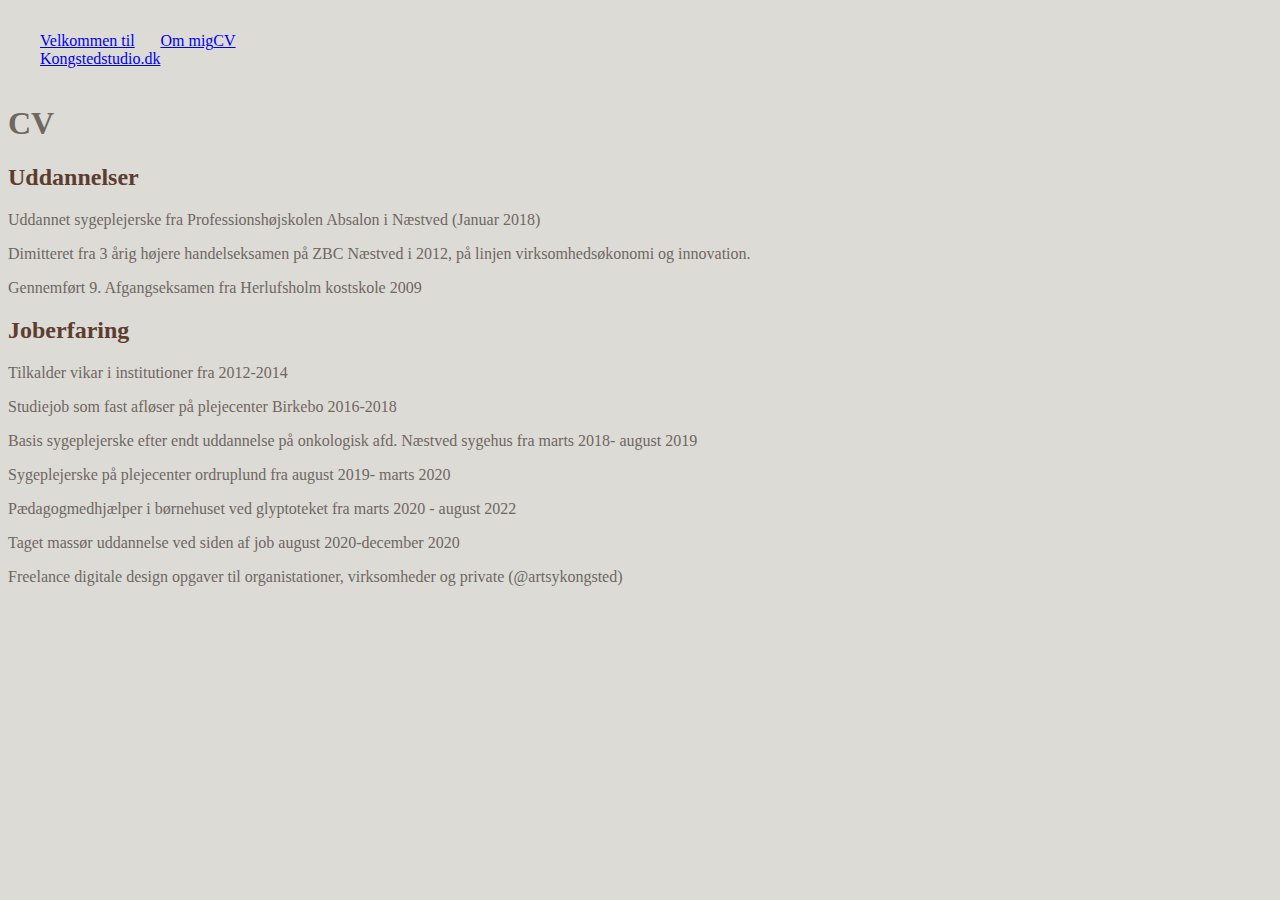
==== cv.html @ 089f9fae "Generetl css, img og links" ====
<!DOCTYPE html>
<html lang="da">
<head>
    <meta charset="UTF-8">
    <meta http-equiv="X-UA-Compatible" content="IE=edge">
    <meta name="viewport" content="width=device-width, initial-scale=1.0">
    <link rel="stylesheet" href="generel.css">
    <link rel="stylesheet" href="layout.css">
    <meta name="robots" content="noindex, nofollow">
    <title>CV</title>
</head>
<body>
    <header>
        <nav>
            <ul>
            <li><a href="index.html">Velkommen til <br>Kongstedstudio.dk</a></li>
            <li><a href="ommig.html">Om mig</a></li>
            <li><a href="cv.html">CV</a></li>
           </ul>
       </nav>
    </header>
    <main>
        <h1>CV</h1>
        <h2>Uddannelser</h2>
        <p>Uddannet sygeplejerske fra Professionshøjskolen Absalon i Næstved (Januar 2018)</p>
        <p>Dimitteret fra 3 årig højere handelseksamen på ZBC Næstved i 2012, på linjen virksomhedsøkonomi og innovation. 
        </p>
        <p>Gennemført 9. Afgangseksamen fra Herlufsholm kostskole 2009</p>
        <h2>Joberfaring</h2>
        <p>Tilkalder vikar i institutioner fra 2012-2014</p>
        <p>Studiejob som fast afløser på plejecenter Birkebo 2016-2018
        </p>
        <p>Basis sygeplejerske efter endt uddannelse på onkologisk afd. Næstved sygehus fra marts 2018- august 2019
        </p>
        <p>Sygeplejerske på plejecenter ordruplund fra august 2019- marts 2020
        </p>
        <p>Pædagogmedhjælper i børnehuset ved glyptoteket fra marts 2020 - august 2022
        </p>
        <p>Taget massør uddannelse ved siden af job august 2020-december 2020
        </p>
        <p>Freelance digitale design opgaver til organistationer, virksomheder og private (@artsykongsted)</p>
    </main>
    <footer></footer>
</body>
</html>
---- generel.css ----
@font-face {
  font-family: 'Roboto';
  font-weight: 320;
  src: url('fonts/Roboto/Roboto-Light.ttf;');
}

@font-face {
  font-family: 'Playfair Display';
  font-weight: 320;
  src: url('fonts/Playfair_Display/');
}

li,
h1,
h2 {
  font-family: 'Playfair Display';
}

h2,
h3 {
  color: #5c3d30;
}

h1 {
  color: #6e6762;
}

p {
  font-family: 'Roboto';
  color: #6e6762;
}

nav {
  background-color: #dddbd6;
}

header ul {
  list-style: none;
  display: flex;
  justify-content: left;
  padding: 1em;
  margin: 1em;
}

body {
  background-color: #dddbd6;
}

footer {
  background-color: #dddbd6;
}

main ul {
  list-style: none;
}
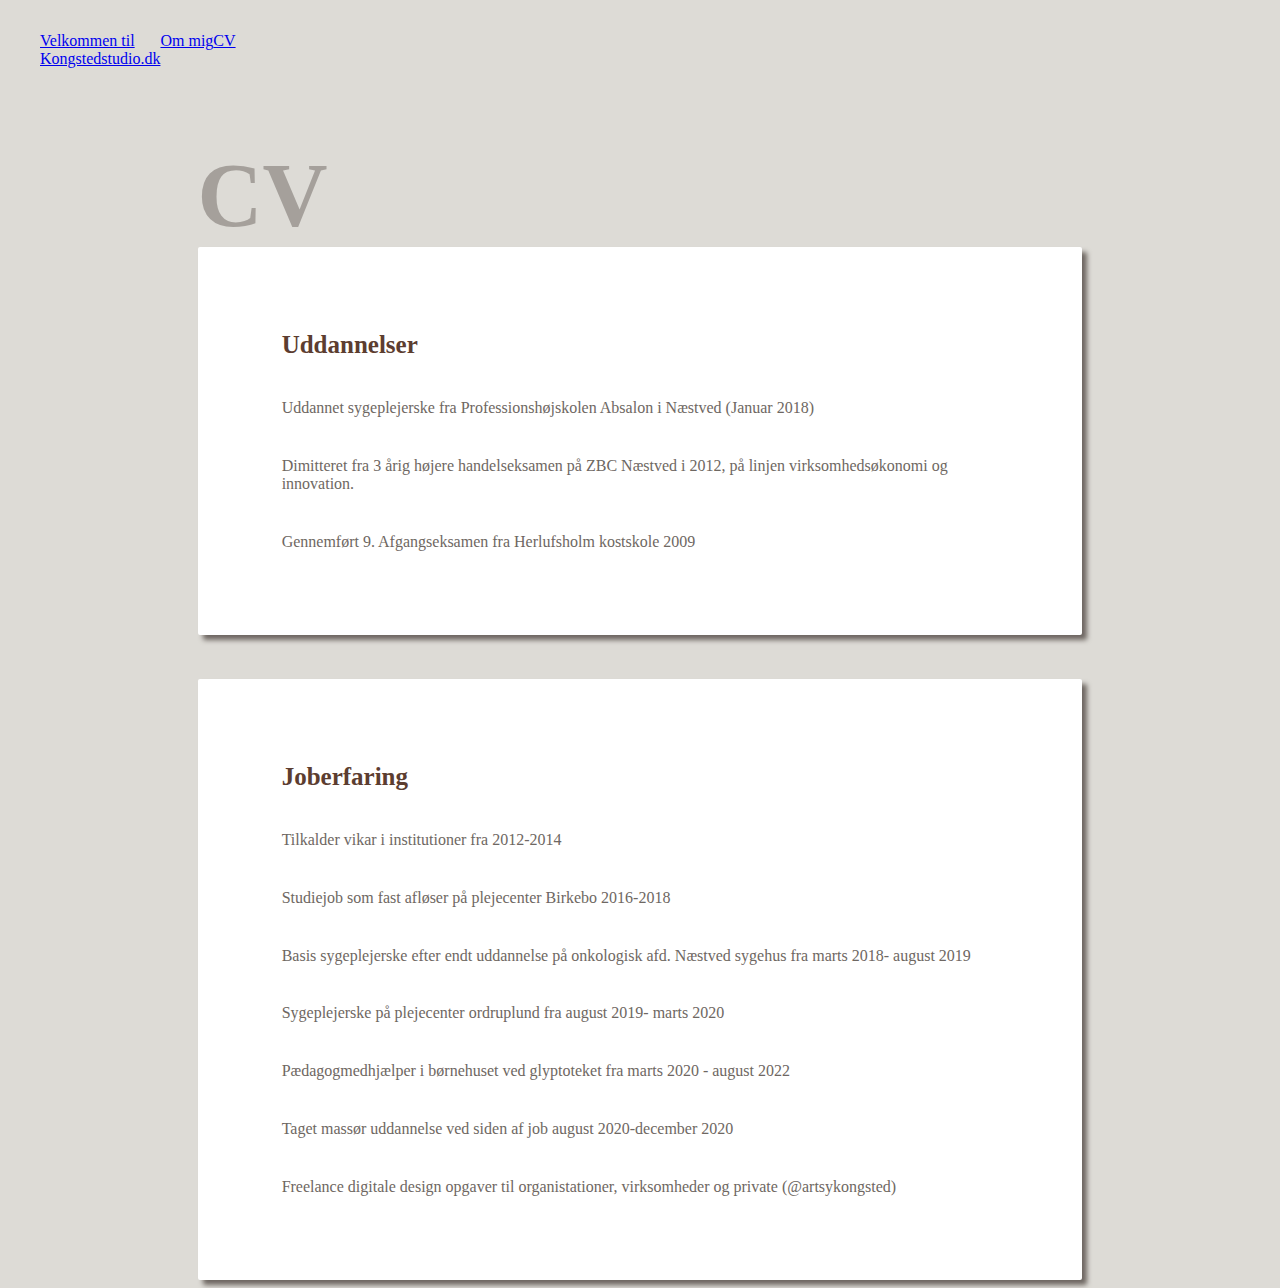
==== commit cb644da7: "Styling af html" ====
--- a/cv.html
+++ b/cv.html
@@ -20,13 +20,14 @@
        </nav>
     </header>
     <main>
-        <h1>CV</h1>
-        <h2>Uddannelser</h2>
+        <h1 class="h1cv">CV</h1>
+        <div class="cvbox1"><h3>Uddannelser</h3>
         <p>Uddannet sygeplejerske fra Professionshøjskolen Absalon i Næstved (Januar 2018)</p>
         <p>Dimitteret fra 3 årig højere handelseksamen på ZBC Næstved i 2012, på linjen virksomhedsøkonomi og innovation. 
         </p>
         <p>Gennemført 9. Afgangseksamen fra Herlufsholm kostskole 2009</p>
-        <h2>Joberfaring</h2>
+        </div>
+        <div class="cvbox2"><h3>Joberfaring</h3>
         <p>Tilkalder vikar i institutioner fra 2012-2014</p>
         <p>Studiejob som fast afløser på plejecenter Birkebo 2016-2018
         </p>
@@ -39,6 +40,7 @@
         <p>Taget massør uddannelse ved siden af job august 2020-december 2020
         </p>
         <p>Freelance digitale design opgaver til organistationer, virksomheder og private (@artsykongsted)</p>
+        </div>
     </main>
     <footer></footer>
 </body>
--- a/generel.css
+++ b/generel.css
@@ -16,6 +16,11 @@
   font-family: 'Playfair Display';
 }
 
+h1,
+h2 {
+  text-align: center;
+}
+
 h2,
 h3 {
   color: #5c3d30;
@@ -23,6 +28,14 @@
 
 h1 {
   color: #6e6762;
+  font-size: 90px;
+  opacity: 50%;
+  margin-bottom: 0;
+}
+
+h2 {
+  font-size: 50px;
+  margin: 0;
 }
 
 p {
@@ -53,3 +66,68 @@
 main ul {
   list-style: none;
 }
+
+main {
+  padding-left: 15%;
+  padding-right: 15%;
+}
+
+img {
+  max-width: 100%;
+}
+
+h3,
+p {
+  margin: 5%;
+}
+
+h3 {
+  font-size: 25px;
+}
+
+.opgavebeskrivelser {
+  background-color: white;
+  padding: 5%;
+  box-shadow: 5px 5px 5px #6e6762;
+  border-radius: 2px;
+  margin-bottom: 5rem;
+}
+
+.cvbox1,
+.cvbox2 {
+  background-color: white;
+  padding: 5%;
+  box-shadow: 5px 5px 5px #6e6762;
+  border-radius: 2px;
+}
+
+.cvbox1 {
+  margin-bottom: 5%;
+}
+
+.h1cv {
+  text-align: left;
+}
+
+.h1ommig {
+  text-align: left;
+}
+
+.h2forside {
+  font-size: 18px;
+  font-weight: 600;
+  margin-top: 10px;
+  margin-bottom: 10px;
+}
+
+.boxforside {
+  border: 1px solid #5c3d30;
+  width: 250px;
+}
+
+.ultema {
+  text-align: center;
+  font-size: 25px;
+  margin-top: 10%;
+  margin-bottom: 20%;
+}
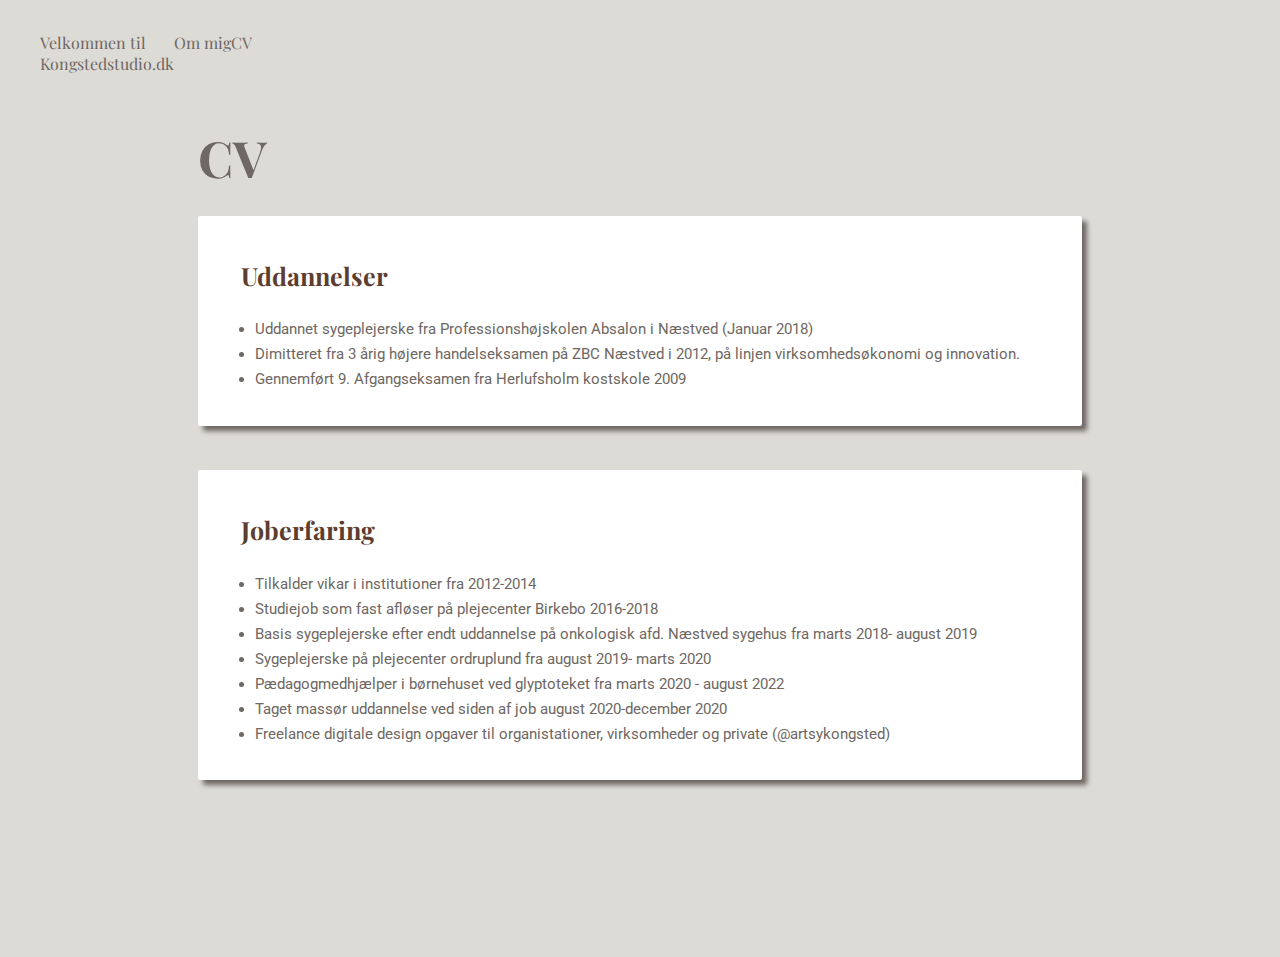
==== commit 0818609c: "small directions overall" ====
--- a/cv.html
+++ b/cv.html
@@ -22,24 +22,22 @@
     <main>
         <h1 class="h1cv">CV</h1>
         <div class="cvbox1"><h3>Uddannelser</h3>
-        <p>Uddannet sygeplejerske fra Professionshøjskolen Absalon i Næstved (Januar 2018)</p>
-        <p>Dimitteret fra 3 årig højere handelseksamen på ZBC Næstved i 2012, på linjen virksomhedsøkonomi og innovation. 
-        </p>
-        <p>Gennemført 9. Afgangseksamen fra Herlufsholm kostskole 2009</p>
+            <ul class="ulcv1">
+                <li class="licv">Uddannet sygeplejerske fra Professionshøjskolen Absalon i Næstved (Januar 2018)</li>
+                <li class="licv">Dimitteret fra 3 årig højere handelseksamen på ZBC Næstved i 2012, på linjen virksomhedsøkonomi og innovation.</li>
+                <li class="licv">Gennemført 9. Afgangseksamen fra Herlufsholm kostskole 2009</li>
+            </ul>
         </div>
         <div class="cvbox2"><h3>Joberfaring</h3>
-        <p>Tilkalder vikar i institutioner fra 2012-2014</p>
-        <p>Studiejob som fast afløser på plejecenter Birkebo 2016-2018
-        </p>
-        <p>Basis sygeplejerske efter endt uddannelse på onkologisk afd. Næstved sygehus fra marts 2018- august 2019
-        </p>
-        <p>Sygeplejerske på plejecenter ordruplund fra august 2019- marts 2020
-        </p>
-        <p>Pædagogmedhjælper i børnehuset ved glyptoteket fra marts 2020 - august 2022
-        </p>
-        <p>Taget massør uddannelse ved siden af job august 2020-december 2020
-        </p>
-        <p>Freelance digitale design opgaver til organistationer, virksomheder og private (@artsykongsted)</p>
+            <ul class="ulcv2">
+                <li class="licv">Tilkalder vikar i institutioner fra 2012-2014</li>
+                <li class="licv">Studiejob som fast afløser på plejecenter Birkebo 2016-2018</li>
+                <li class="licv">Basis sygeplejerske efter endt uddannelse på onkologisk afd. Næstved sygehus fra marts 2018- august 2019</li>
+                <li class="licv">Sygeplejerske på plejecenter ordruplund fra august 2019- marts 2020</li>
+                <li class="licv">Pædagogmedhjælper i børnehuset ved glyptoteket fra marts 2020 - august 2022</li>
+                <li class="licv">Taget massør uddannelse ved siden af job august 2020-december 2020</li>
+                <li class="licv">Freelance digitale design opgaver til organistationer, virksomheder og private (@artsykongsted)</li>
+            </ul>
         </div>
     </main>
     <footer></footer>
--- a/generel.css
+++ b/generel.css
@@ -1,19 +1,50 @@
-@font-face {
+@import url('https://fonts.googleapis.com/css2?family=Roboto:wght@300&display=swap');
+@import url('https://fonts.googleapis.com/css2?family=Playfair+Display&display=swap');
+
+/* @font-face {
   font-family: 'Roboto';
   font-weight: 320;
   src: url('fonts/Roboto/Roboto-Light.ttf;');
-}
-
+} */
+/* 
 @font-face {
   font-family: 'Playfair Display';
   font-weight: 320;
   src: url('fonts/Playfair_Display/');
+} */
+
+/* _____________ Overskrifter, fonte, størrelser og farver _____________ */
+
+.h1forside {
+  opacity: 10%;
+  margin-bottom: 15rem;
+}
+
+.h11,
+.h12,
+.h13 {
+  font-size: 200px;
+  margin-top: 0;
+  line-height: 160px;
+}
+.h12 {
+  letter-spacing: 2px;
+}
+.h13 {
+  letter-spacing: 15px;
+}
+
+.h1tema {
+  font-size: 80%;
+  letter-spacing: 8px;
 }
 
 li,
 h1,
-h2 {
+h2,
+h3 {
   font-family: 'Playfair Display';
+  /* font-family: 'Roboto', sans-serif; */
 }
 
 h1,
@@ -28,8 +59,8 @@
 
 h1 {
   color: #6e6762;
-  font-size: 90px;
-  opacity: 50%;
+  /* font-size: 90px; */
+  /* opacity: 40%; */
   margin-bottom: 0;
 }
 
@@ -38,14 +69,62 @@
   margin: 0;
 }
 
+h3,
 p {
-  font-family: 'Roboto';
-  color: #6e6762;
-}
+  margin: 3%;
+}
+
+h3 {
+  font-size: 25px;
+}
+
+p {
+  font-family: 'Roboto', sans-serif;
+  /* font-family: 'Playfair Display', serif; */
+  color: #6e6762;
+  line-height: 25px;
+}
+
+.h1cv,
+.h1ommig {
+  text-align: left;
+  font-size: 50px;
+  margin-bottom: 0.5em;
+}
+
+.h2forside {
+  font-size: 18px;
+  font-weight: 600;
+  margin-top: 10px;
+  margin-bottom: 10px;
+}
+
+.opgavebeskrivelser {
+  display: grid;
+  grid-template-columns: 1fr 1fr;
+  background-color: white;
+  margin-top: 2rem;
+  padding: 5%;
+  box-shadow: 5px 5px 5px #6e6762;
+  border-radius: 2px;
+  margin-bottom: 5rem;
+}
+
+/* ______________________ Baggrundafarve _________________ */
 
 nav {
   background-color: #dddbd6;
 }
+
+body {
+  background-color: #dddbd6;
+}
+
+footer {
+  background-color: #dddbd6;
+}
+
+/* _____________________ List __________________ */
 
 header ul {
   list-style: none;
@@ -55,16 +134,16 @@
   margin: 1em;
 }
 
-body {
-  background-color: #dddbd6;
-}
-
-footer {
-  background-color: #dddbd6;
-}
-
 main ul {
   list-style: none;
+}
+
+.ultema {
+  text-align: center;
+  font-size: 20px;
+  margin-top: 10%;
+  margin-bottom: 20%;
+  line-height: 3rem;
 }
 
 main {
@@ -72,31 +151,54 @@
   padding-right: 15%;
 }
 
-img {
-  max-width: 100%;
-}
-
-h3,
-p {
-  margin: 5%;
-}
-
-h3 {
-  font-size: 25px;
-}
-
-.opgavebeskrivelser {
-  background-color: white;
-  padding: 5%;
-  box-shadow: 5px 5px 5px #6e6762;
-  border-radius: 2px;
-  margin-bottom: 5rem;
-}
+a:link {
+  color: #6e6762;
+  text-decoration: none;
+}
+a:visited {
+  color: #6e6762;
+  text-decoration: none;
+}
+a:hover {
+  color: #6e6762;
+  text-decoration: none;
+}
+a:active {
+  color: #6e6762;
+  text-decoration: none;
+}
+
+.atema:hover {
+  font-size: 22px;
+}
+
+.temalinksforside {
+  position: absolute;
+  right: 38%;
+  top: 130%;
+}
+
+/* .ulcv1,
+.ulcv2 {
+  font-family: 'Roboto', sans-serif;
+  color: #6e6762;
+  line-height: 25px;
+} */
+
+.licv {
+  font-family: 'Roboto', sans-serif;
+  font-size: 15px;
+  color: #6e6762;
+  line-height: 25px;
+  list-style-type: disc;
+}
+
+/* ___________________________ Box ___________________________ */
 
 .cvbox1,
 .cvbox2 {
   background-color: white;
-  padding: 5%;
+  padding: 2%;
   box-shadow: 5px 5px 5px #6e6762;
   border-radius: 2px;
 }
@@ -105,29 +207,60 @@
   margin-bottom: 5%;
 }
 
-.h1cv {
-  text-align: left;
-}
-
-.h1ommig {
-  text-align: left;
-}
-
-.h2forside {
-  font-size: 18px;
-  font-weight: 600;
-  margin-top: 10px;
-  margin-bottom: 10px;
+.cvbox2 {
+  margin-bottom: 20%;
 }
 
 .boxforside {
   border: 1px solid #5c3d30;
   width: 250px;
-}
-
-.ultema {
-  text-align: center;
-  font-size: 25px;
-  margin-top: 10%;
+  position: absolute;
+  z-index: 2;
+  top: 42%;
+}
+
+.ommiggrid {
+  display: grid;
+  grid-template-columns: 1fr 1fr;
+}
+
+.boxommig {
   margin-bottom: 20%;
 }
+
+/* __________________________ img _______________________ */
+
+/* .boximgSiff {
+  display: flex;
+  position: relative;
+  max-width: 100%;
+  background-color: white;
+  padding: 5%;
+  box-shadow: 5px 5px 5px #6e6762;
+  border-radius: 2px;
+} */
+
+.imgSiff {
+  opacity: 100%;
+  max-width: 90%;
+  box-shadow: 5px 5px 5px #6e6762;
+  transform: rotate(12deg);
+  margin-top: 0.5rem;
+  margin-left: 4rem;
+}
+
+.imgopacity {
+  max-width: 100%;
+}
+
+.imgopacity {
+  filter: grayscale(100%);
+  -webkit-filter: grayscale(100%);
+  opacity: 30%;
+}
+
+.imgopacity:hover {
+  filter: none;
+  -webkit-filter: grayscale(0);
+  opacity: 100%;
+}
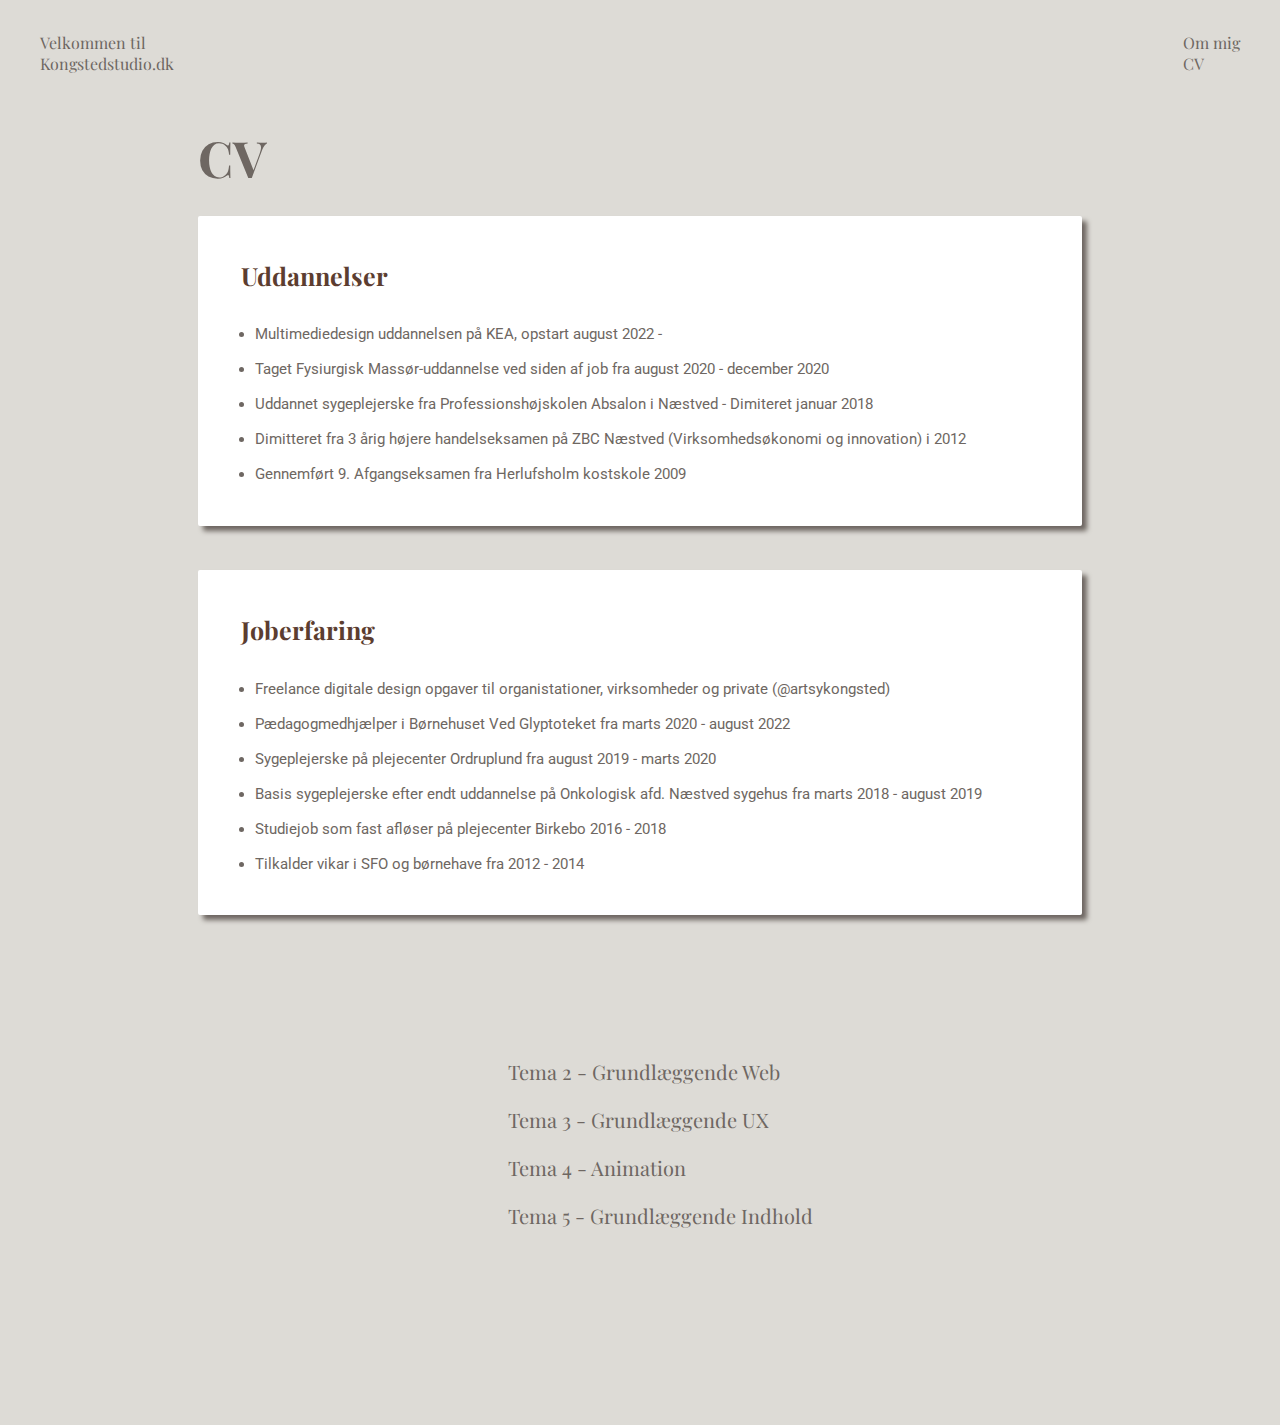
==== commit 489a5f3e: "tilpasning nav og atema" ====
--- a/cv.html
+++ b/cv.html
@@ -7,38 +7,47 @@
     <link rel="stylesheet" href="generel.css">
     <link rel="stylesheet" href="layout.css">
     <meta name="robots" content="noindex, nofollow">
+    <link rel="shortcut icon" href="img/favicon.svg">
     <title>CV</title>
 </head>
 <body>
     <header>
         <nav>
             <ul>
-            <li><a href="index.html">Velkommen til <br>Kongstedstudio.dk</a></li>
-            <li><a href="ommig.html">Om mig</a></li>
-            <li><a href="cv.html">CV</a></li>
-           </ul>
+                <li class="liforside"><a href="index.html">Velkommen til <br>Kongstedstudio.dk</a></li>
+                <div><li class="liommig"><a href="ommig.html">Om mig</a></li>
+                <li class="licvnav"><a href="cv.html">CV</a></li></div>
+            </ul>
        </nav>
     </header>
     <main>
         <h1 class="h1cv">CV</h1>
         <div class="cvbox1"><h3>Uddannelser</h3>
             <ul class="ulcv1">
-                <li class="licv">Uddannet sygeplejerske fra Professionshøjskolen Absalon i Næstved (Januar 2018)</li>
-                <li class="licv">Dimitteret fra 3 årig højere handelseksamen på ZBC Næstved i 2012, på linjen virksomhedsøkonomi og innovation.</li>
+                <li class="licv">Multimediedesign uddannelsen på KEA, opstart august 2022 - </li>
+                <li class="licv">Taget Fysiurgisk Massør-uddannelse ved siden af job fra august 2020 - december 2020</li>
+                <li class="licv">Uddannet sygeplejerske fra Professionshøjskolen Absalon i Næstved - Dimiteret januar 2018</li>
+                <li class="licv">Dimitteret fra 3 årig højere handelseksamen på ZBC Næstved (Virksomhedsøkonomi og innovation) i 2012</li>
                 <li class="licv">Gennemført 9. Afgangseksamen fra Herlufsholm kostskole 2009</li>
             </ul>
         </div>
         <div class="cvbox2"><h3>Joberfaring</h3>
             <ul class="ulcv2">
-                <li class="licv">Tilkalder vikar i institutioner fra 2012-2014</li>
-                <li class="licv">Studiejob som fast afløser på plejecenter Birkebo 2016-2018</li>
-                <li class="licv">Basis sygeplejerske efter endt uddannelse på onkologisk afd. Næstved sygehus fra marts 2018- august 2019</li>
-                <li class="licv">Sygeplejerske på plejecenter ordruplund fra august 2019- marts 2020</li>
-                <li class="licv">Pædagogmedhjælper i børnehuset ved glyptoteket fra marts 2020 - august 2022</li>
-                <li class="licv">Taget massør uddannelse ved siden af job august 2020-december 2020</li>
                 <li class="licv">Freelance digitale design opgaver til organistationer, virksomheder og private (@artsykongsted)</li>
+                <li class="licv">Pædagogmedhjælper i Børnehuset Ved Glyptoteket fra marts 2020 - august 2022</li>
+                <li class="licv">Sygeplejerske på plejecenter Ordruplund fra august 2019 - marts 2020</li>
+                <li class="licv">Basis sygeplejerske efter endt uddannelse på Onkologisk afd. Næstved sygehus fra marts 2018 - august 2019</li>
+                <li class="licv">Studiejob som fast afløser på plejecenter Birkebo 2016 - 2018</li>
+                <li class="licv">Tilkalder vikar i SFO og børnehave fra 2012 - 2014</li>  
             </ul>
         </div>
+        <div class="temalinks"><ul class="ultema">
+            <li><a class="atema" href="tema2.html">Tema 2 - Grundlæggende Web</a></li>
+            <li><a class="atema" href="tema3.html">Tema 3 - Grundlæggende UX</a></li>
+            <li><a class="atema" href="tema4.html">Tema 4 - Animation</a></li>
+            <li><a class="atema" href="tema5.html">Tema 5 - Grundlæggende Indhold</a></li>
+        </ul>
+    </div>
     </main>
     <footer></footer>
 </body>
--- a/generel.css
+++ b/generel.css
@@ -37,6 +37,7 @@
 .h1tema {
   font-size: 80%;
   letter-spacing: 8px;
+  color: #b3aca7;
 }
 
 li,
@@ -59,8 +60,6 @@
 
 h1 {
   color: #6e6762;
-  /* font-size: 90px; */
-  /* opacity: 40%; */
   margin-bottom: 0;
 }
 
@@ -129,9 +128,13 @@
 header ul {
   list-style: none;
   display: flex;
-  justify-content: left;
+  justify-content: space-between;
   padding: 1em;
   margin: 1em;
+}
+
+header li:hover {
+  text-decoration: underline;
 }
 
 main ul {
@@ -172,10 +175,13 @@
   font-size: 22px;
 }
 
-.temalinksforside {
-  position: absolute;
-  right: 38%;
-  top: 130%;
+.ultema {
+  text-align: left;
+}
+
+.temalinks {
+  display: flex;
+  justify-content: center;
 }
 
 /* .ulcv1,
@@ -189,7 +195,7 @@
   font-family: 'Roboto', sans-serif;
   font-size: 15px;
   color: #6e6762;
-  line-height: 25px;
+  line-height: 35px;
   list-style-type: disc;
 }
 
@@ -201,14 +207,7 @@
   padding: 2%;
   box-shadow: 5px 5px 5px #6e6762;
   border-radius: 2px;
-}
-
-.cvbox1 {
   margin-bottom: 5%;
-}
-
-.cvbox2 {
-  margin-bottom: 20%;
 }
 
 .boxforside {
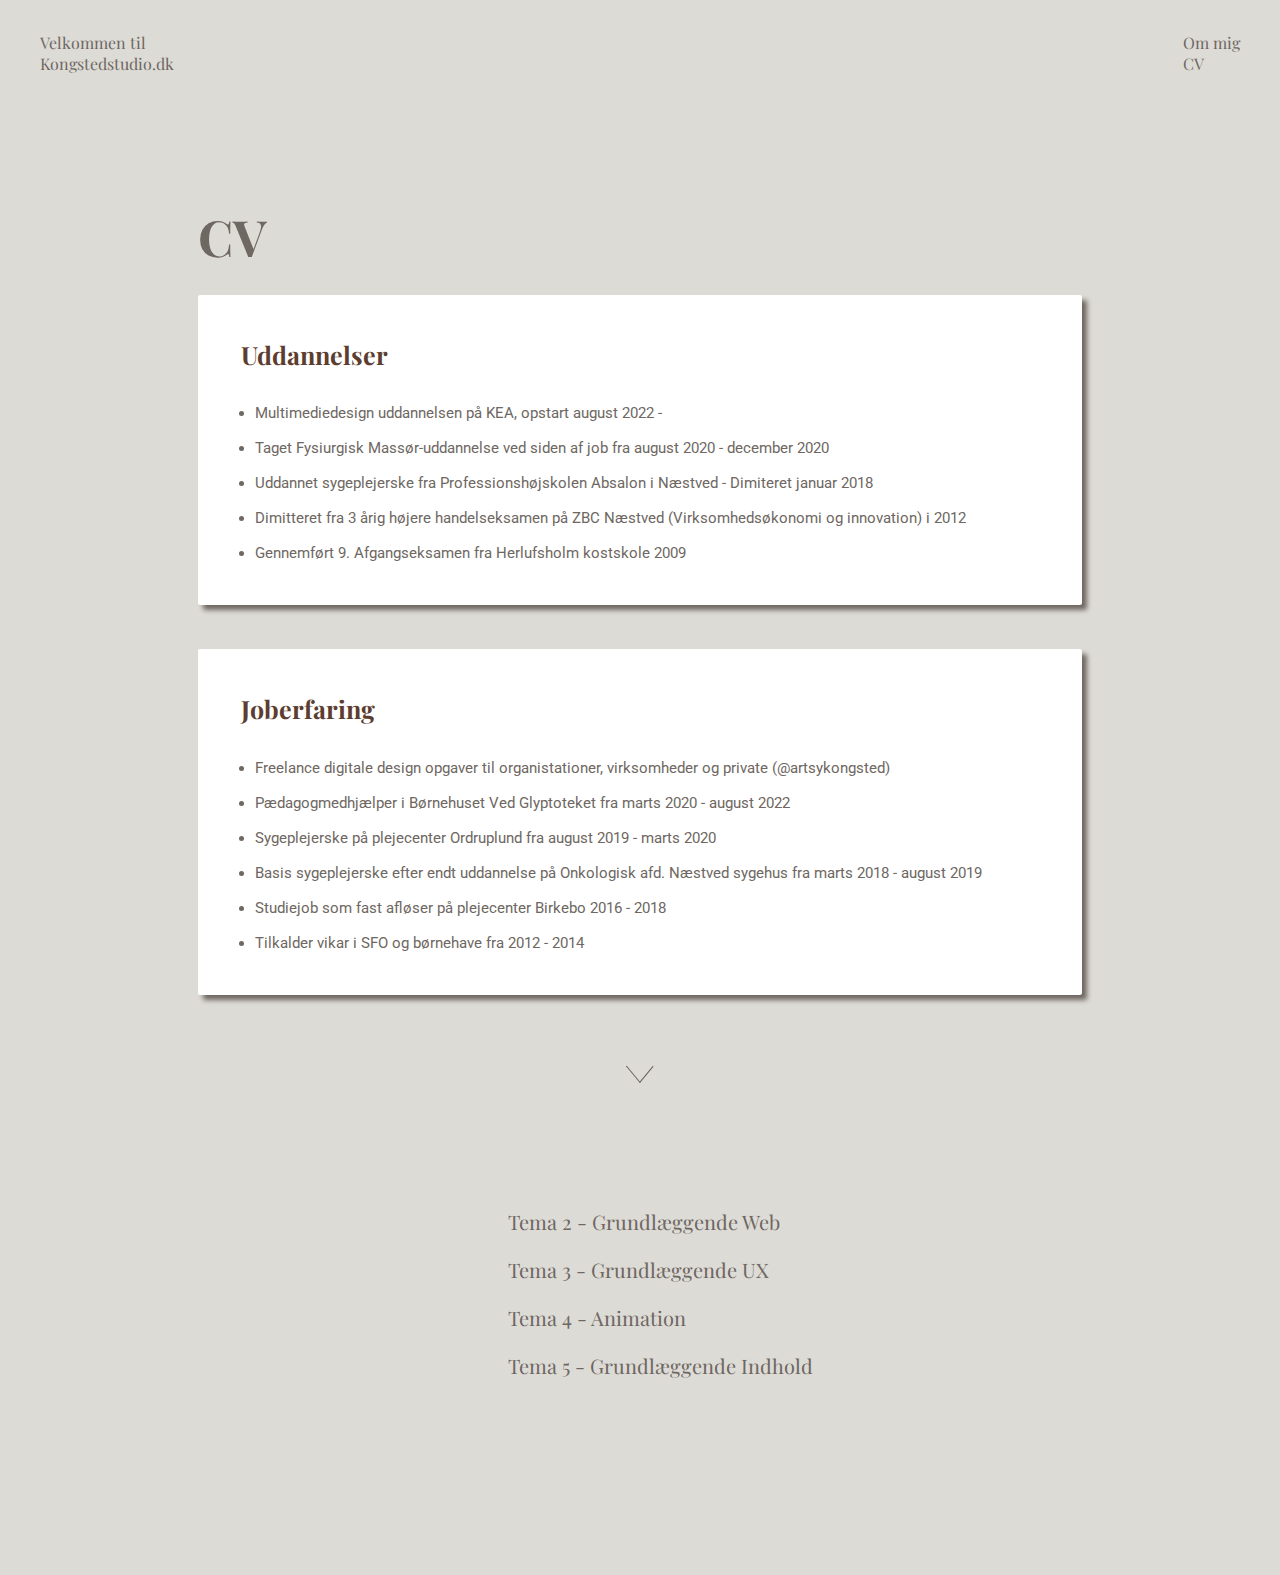
==== commit ce64854d: "oprydning i css, tilføjelser af semesterprojrekt.html og V" ====
--- a/cv.html
+++ b/cv.html
@@ -23,7 +23,7 @@
     <main>
         <h1 class="h1cv">CV</h1>
         <div class="cvbox1"><h3>Uddannelser</h3>
-            <ul class="ulcv1">
+            <ul>
                 <li class="licv">Multimediedesign uddannelsen på KEA, opstart august 2022 - </li>
                 <li class="licv">Taget Fysiurgisk Massør-uddannelse ved siden af job fra august 2020 - december 2020</li>
                 <li class="licv">Uddannet sygeplejerske fra Professionshøjskolen Absalon i Næstved - Dimiteret januar 2018</li>
@@ -32,7 +32,7 @@
             </ul>
         </div>
         <div class="cvbox2"><h3>Joberfaring</h3>
-            <ul class="ulcv2">
+            <ul>
                 <li class="licv">Freelance digitale design opgaver til organistationer, virksomheder og private (@artsykongsted)</li>
                 <li class="licv">Pædagogmedhjælper i Børnehuset Ved Glyptoteket fra marts 2020 - august 2022</li>
                 <li class="licv">Sygeplejerske på plejecenter Ordruplund fra august 2019 - marts 2020</li>
@@ -41,6 +41,7 @@
                 <li class="licv">Tilkalder vikar i SFO og børnehave fra 2012 - 2014</li>  
             </ul>
         </div>
+        <img class="pilimg" src="img/pil.svg" alt="pil">
         <div class="temalinks"><ul class="ultema">
             <li><a class="atema" href="tema2.html">Tema 2 - Grundlæggende Web</a></li>
             <li><a class="atema" href="tema3.html">Tema 3 - Grundlæggende UX</a></li>
--- a/generel.css
+++ b/generel.css
@@ -13,11 +13,47 @@
   src: url('fonts/Playfair_Display/');
 } */
 
-/* _____________ Overskrifter, fonte, størrelser og farver _____________ */
+/* __________________________ Overskrifter & fonte ________________________ */
 
 .h1forside {
   opacity: 10%;
-  margin-bottom: 15rem;
+}
+
+.h2forside {
+  font-size: 18px;
+  font-weight: 600;
+  margin-top: 10px;
+  margin-bottom: 10px;
+}
+
+h1 {
+  color: #6e6762;
+  margin-bottom: 0;
+  text-align: center;
+  font-family: 'Playfair Display';
+}
+
+h2 {
+  color: #5c3d30;
+  text-align: center;
+  font-size: 50px;
+  margin: 0;
+  font-family: 'Playfair Display';
+}
+
+h3 {
+  font-size: 25px;
+  font-family: 'Playfair Display';
+  color: #5c3d30;
+  margin: 3%;
+}
+
+p {
+  font-family: 'Roboto', sans-serif;
+  /* font-family: 'Playfair Display', serif; */
+  color: #6e6762;
+  line-height: 25px;
+  margin: 3%;
 }
 
 .h11,
@@ -40,50 +76,6 @@
   color: #b3aca7;
 }
 
-li,
-h1,
-h2,
-h3 {
-  font-family: 'Playfair Display';
-  /* font-family: 'Roboto', sans-serif; */
-}
-
-h1,
-h2 {
-  text-align: center;
-}
-
-h2,
-h3 {
-  color: #5c3d30;
-}
-
-h1 {
-  color: #6e6762;
-  margin-bottom: 0;
-}
-
-h2 {
-  font-size: 50px;
-  margin: 0;
-}
-
-h3,
-p {
-  margin: 3%;
-}
-
-h3 {
-  font-size: 25px;
-}
-
-p {
-  font-family: 'Roboto', sans-serif;
-  /* font-family: 'Playfair Display', serif; */
-  color: #6e6762;
-  line-height: 25px;
-}
-
 .h1cv,
 .h1ommig {
   text-align: left;
@@ -91,39 +83,21 @@
   margin-bottom: 0.5em;
 }
 
-.h2forside {
-  font-size: 18px;
-  font-weight: 600;
-  margin-top: 10px;
-  margin-bottom: 10px;
-}
-
-.opgavebeskrivelser {
-  display: grid;
-  grid-template-columns: 1fr 1fr;
-  background-color: white;
-  margin-top: 2rem;
-  padding: 5%;
-  box-shadow: 5px 5px 5px #6e6762;
-  border-radius: 2px;
-  margin-bottom: 5rem;
-}
-
-/* ______________________ Baggrundafarve _________________ */
-
-nav {
-  background-color: #dddbd6;
-}
-
-body {
-  background-color: #dddbd6;
-}
-
+/* ______________________  _________________ */
+
+main {
+  padding-top: 5%;
+  padding-left: 15%;
+  padding-right: 15%;
+}
+
+nav,
+body,
 footer {
   background-color: #dddbd6;
 }
 
-/* _____________________ List __________________ */
+/* _____________________ Nav/List __________________ */
 
 header ul {
   list-style: none;
@@ -141,19 +115,18 @@
   list-style: none;
 }
 
+li {
+  font-family: 'Playfair Display';
+}
+
 .ultema {
-  text-align: center;
+  text-align: left;
   font-size: 20px;
   margin-top: 10%;
   margin-bottom: 20%;
   line-height: 3rem;
 }
 
-main {
-  padding-left: 15%;
-  padding-right: 15%;
-}
-
 a:link {
   color: #6e6762;
   text-decoration: none;
@@ -173,10 +146,6 @@
 
 .atema:hover {
   font-size: 22px;
-}
-
-.ultema {
-  text-align: left;
 }
 
 .temalinks {
@@ -184,12 +153,9 @@
   justify-content: center;
 }
 
-/* .ulcv1,
-.ulcv2 {
-  font-family: 'Roboto', sans-serif;
-  color: #6e6762;
-  line-height: 25px;
-} */
+.aprojekter {
+  margin-top: 10%;
+}
 
 .licv {
   font-family: 'Roboto', sans-serif;
@@ -218,26 +184,20 @@
   top: 42%;
 }
 
-.ommiggrid {
-  display: grid;
-  grid-template-columns: 1fr 1fr;
-}
-
 .boxommig {
   margin-bottom: 20%;
 }
 
-/* __________________________ img _______________________ */
-
-/* .boximgSiff {
-  display: flex;
-  position: relative;
-  max-width: 100%;
+.opgavebeskrivelser {
   background-color: white;
+  margin-top: 2rem;
   padding: 5%;
   box-shadow: 5px 5px 5px #6e6762;
   border-radius: 2px;
-} */
+  margin-bottom: 5rem;
+}
+
+/* __________________________ img _______________________ */
 
 .imgSiff {
   opacity: 100%;
@@ -263,3 +223,23 @@
   -webkit-filter: grayscale(0);
   opacity: 100%;
 }
+
+.pilimg {
+  scale: 25%;
+  border-radius: 2px;
+  display: block;
+  margin-left: auto;
+  margin-right: auto;
+}
+
+/* ___________________________ Grid ______________________ */
+
+.ommiggrid {
+  display: grid;
+  grid-template-columns: 1fr 1fr;
+}
+
+.opgavebeskrivelser {
+  display: grid;
+  grid-template-columns: 1fr 1fr;
+}
